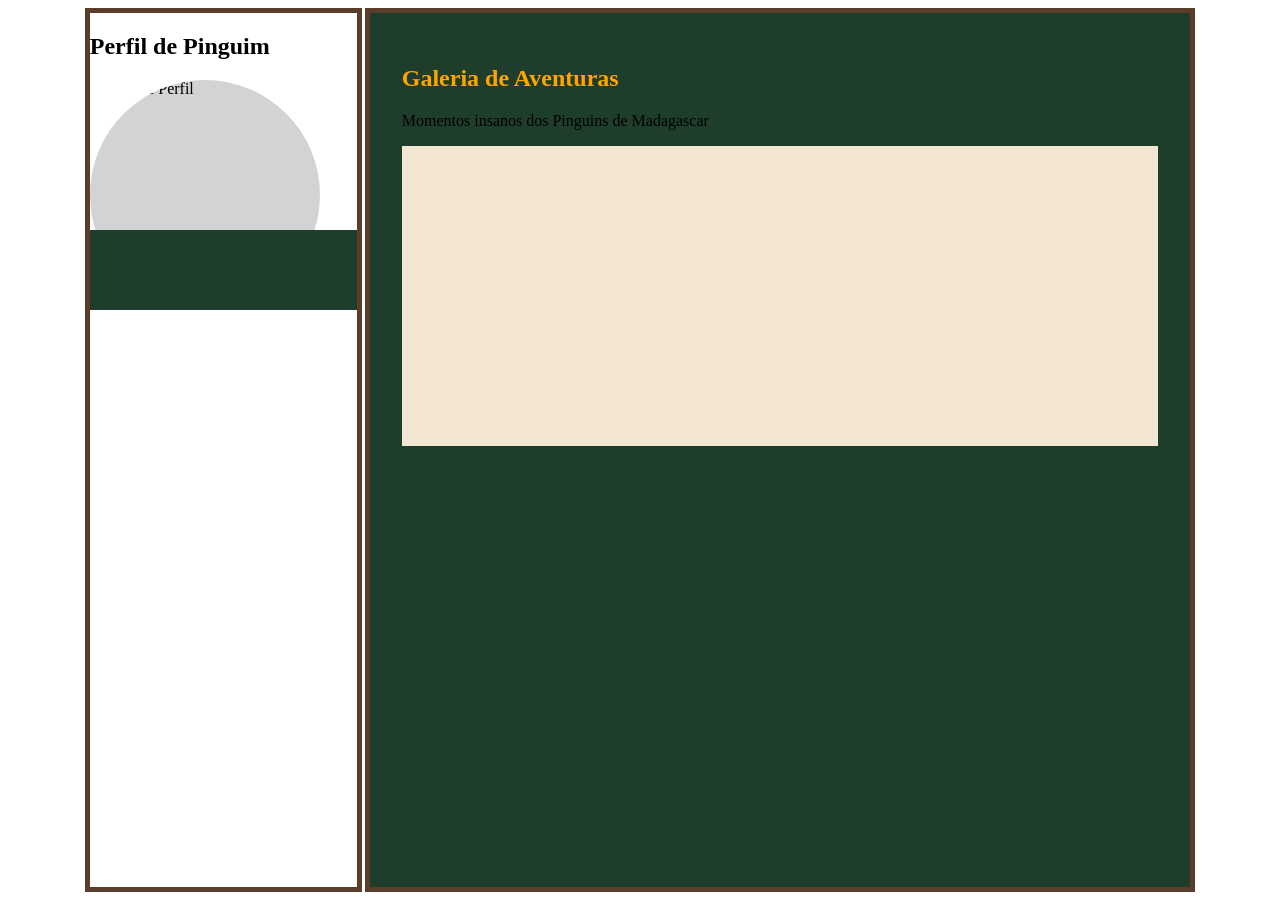
==== Proj1_html_css/index.html @ acc5205e "Primeira tentativa de aprender alguma coisa com essa revisão" ====
<!DOCTYPE html>
<html lang="pt-BR">

<head>
    <meta charset="UTF-8">
    <meta name="viewport" content="width=device-width, initial-scale=1.0">
    <link rel="stylesheet" href="style.css">
    <title>Pinguins de Madagascar</title>
</head>

<body>
    <aside>
        <h2>Perfil de Pinguim</h2>
        <div class="thumb">
            <img src="https://i.pinimg.com/736x/bf/6a/d4/bf6ad4ee54df7987acd29d5450d006fd.jpg" alt="Foto de Perfil">
        </div>
        <section>

        </section>
    </aside>

    <main>
        <article>
            <h1>Galeria de Aventuras</h1>
            <p>
                Momentos insanos dos Pinguins de Madagascar
            </p>
        </article>
        <div class="gallery">
        </div>
    </main>
    <!-- <div class="social">
        <a href="https://www.facebook.com/dreamworks/?locale=pt_BR">
            <img src="https://api.iconify.design/ph:facebook-logo-fill.svg" alt="Facebook"></a>

        <a href="https://x.com/Dreamworks">
            <img src="https://api.iconify.design/ph:twitter-logo-fill.svg" alt="Twitter"></a>

        <a href="https://www.instagram.com/dreamworks/">
            <img src="https://api.iconify.design/ph:instagram-logo-fill.svg" alt="Instagram"></a>
    </div>
    <footer>
        <p>&copy; 2026 Kowalski. Todos os direitos reservados.</p>
    </footer> -->
</body>

</html>
---- Proj1_html_css/style.css ----
html {
  background-image: url(https://static.vecteezy.com/ti/fotos-gratis/p1/32434243-natureza-madagascar-floresta-tropical-unico-ai-gerado-foto.jpg);
  background-size: cover;
  background-position: center;
  background-repeat: no-repeat;
  
}

body>* {
  border: 5px solid #5A3E2B;
}

* {
  box-sizing: border-box;
}

body {
  margin-left: 6%;
  margin-right: 6%;
  margin-top: 0;
  margin-bottom: 0;

  display: grid;
  grid-template-areas:
    "info content";

  grid-template-columns: 1fr 3fr;
  grid-template-rows: auto;
  gap: .2rem;
  padding: .5rem;
  min-height: 100svh;
}

aside {grid-area: info; }

aside .thumb {
  width: calc(var(--grid-info-size) - 20px);
  height: calc(var(--grid-info-size) - 20px);
  background-color: lightgray;
  border-radius: 50%;
  flex: none;
  z-index: 2;
  overflow: clip;
}

aside .thumb img {
  width: 100%;
  height: 100%;
  object-fit: cover; /* já aproveitei e corrigi aqui */
}

section {
  background-color: #1F3D2B;
  width: 100%;
  
  margin-top: -5rem;
  padding-top: 5rem;
  z-index: 1;
}

main {
  grid-area: content;
  position: relative;
  isolation: isolate;
  padding: 2rem;
}

main::before {
  content: "";
  background-color: #1F3D2B;
  position: absolute;
  inset: 0;
  z-index: -1;
}

main h1 {
  color: orange;
}

main .gallery {
  background-color: #F3E7D3;
  width: 100%;
  min-height: 300px;
  min-height: 300px
}

:root {
  --grid-info-size: 250px;
}
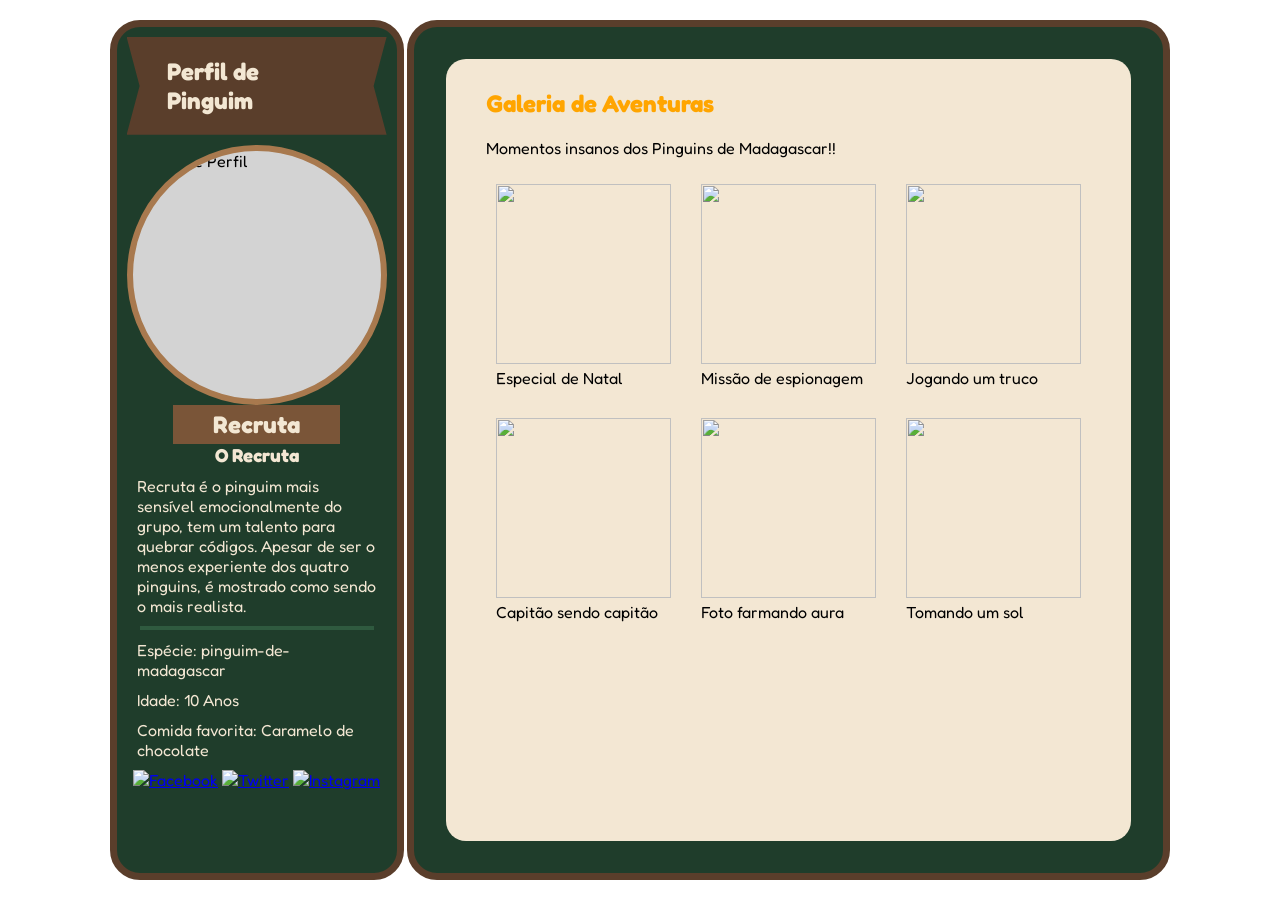
==== commit 8f62a7cd: "Trabalho com os elemtos necessários porém ainda um pocuo desorganizado" ====
--- a/Proj1_html_css/index.html
+++ b/Proj1_html_css/index.html
@@ -5,43 +5,89 @@
     <meta charset="UTF-8">
     <meta name="viewport" content="width=device-width, initial-scale=1.0">
     <link rel="stylesheet" href="style.css">
+    <link
+        href="https://fonts.googleapis.com/css2?family=Fredoka:wght@400;500;600&family=Poppins:wght@300;400;500&display=swap"
+        rel="stylesheet">
     <title>Pinguins de Madagascar</title>
 </head>
 
 <body>
+
+
     <aside>
-        <h2>Perfil de Pinguim</h2>
+        <div class="tituloPg">
+            <h1>Perfil de Pinguim</h1>
+        </div>
         <div class="thumb">
             <img src="https://i.pinimg.com/736x/bf/6a/d4/bf6ad4ee54df7987acd29d5450d006fd.jpg" alt="Foto de Perfil">
         </div>
+        <div class="nomePing">
+            <h2>Recruta</h2>
+        </div>
+        <div class="cargoPing">
+            <h3>O Recruta</h3>
+        </div>
+
         <section>
+            <p id="resumo">Recruta é o pinguim mais sensível emocionalmente do grupo, tem um talento para quebrar
+                códigos.
+                Apesar de ser o menos experiente dos quatro pinguins, é mostrado como sendo o mais realista.
+            </p>
+            <hr>
+            <p id="especie">Espécie: pinguim-de-madagascar</p>
+            <p id="idade">Idade: 10 Anos</p>
+            <p id="comidaFavorita">Comida favorita: Caramelo de chocolate</p>
+        </section>
+        <div class="social">
+            <a href="https://www.facebook.com/dreamworks/?locale=pt_BR">
+                <img src="https://api.iconify.design/ph:facebook-logo-fill.svg" alt="Facebook"></a>
 
-        </section>
+            <a href="https://x.com/Dreamworks">
+                <img src="https://api.iconify.design/ph:twitter-logo-fill.svg" alt="Twitter"></a>
+
+            <a href="https://www.instagram.com/dreamworks/">
+                <img src="https://api.iconify.design/ph:instagram-logo-fill.svg" alt="Instagram"></a>
+        </div>
     </aside>
+
 
     <main>
         <article>
             <h1>Galeria de Aventuras</h1>
-            <p>
-                Momentos insanos dos Pinguins de Madagascar
-            </p>
+            <p>Momentos insanos dos Pinguins de Madagascar!!</p>
+            <div class="gallery">
+                <figure>
+                <img src="https://f.i.uol.com.br/fotografia/2014/12/30/469602-970x600-1.jpeg">
+                <figcaption>Especial de Natal</figcaption>
+                </figure>
+
+                <figure>
+                <img src="https://tvcinemaemusica.wordpress.com/wp-content/uploads/2015/01/pinguins-1.jpg">
+                <figcaption>Missão de espionagem</figcaption>
+                </figure>
+
+                <figure>
+                <img src="https://m.media-amazon.com/images/S/pv-target-images/4dc285a7219077a5b52cc23948a0417d302658a76c3a34263aecdec6349dd74a.jpg">
+                <figcaption>Jogando um truco</figcaption>
+                </figure>
+
+                <figure>
+                <img src="https://content.imageresizer.com/images/memes/Penguins-of-Madagascar-meme-9.jpg">
+                <figcaption>Capitão sendo capitão</figcaption>
+                </figure>
+
+                <figure>
+                <img src="https://ofuxico.com.br/wp-content/uploads/2022/04/os-pinguins-de-madagascar.jpg.webp">
+                <figcaption>Foto farmando aura</figcaption>
+                </figure>
+
+                <figure>
+                <img src="https://i.ytimg.com/vi/jYqznCMAaBc/maxresdefault.jpg">
+                <figcaption>Tomando um sol</figcaption>
+                </figure>
+            </div>
         </article>
-        <div class="gallery">
-        </div>
     </main>
-    <!-- <div class="social">
-        <a href="https://www.facebook.com/dreamworks/?locale=pt_BR">
-            <img src="https://api.iconify.design/ph:facebook-logo-fill.svg" alt="Facebook"></a>
-
-        <a href="https://x.com/Dreamworks">
-            <img src="https://api.iconify.design/ph:twitter-logo-fill.svg" alt="Twitter"></a>
-
-        <a href="https://www.instagram.com/dreamworks/">
-            <img src="https://api.iconify.design/ph:instagram-logo-fill.svg" alt="Instagram"></a>
-    </div>
-    <footer>
-        <p>&copy; 2026 Kowalski. Todos os direitos reservados.</p>
-    </footer> -->
 </body>
 
 </html>
--- a/Proj1_html_css/style.css
+++ b/Proj1_html_css/style.css
@@ -1,89 +1,153 @@
+* {
+  box-sizing: border-box;
+}
+
 html {
   background-image: url(https://static.vecteezy.com/ti/fotos-gratis/p1/32434243-natureza-madagascar-floresta-tropical-unico-ai-gerado-foto.jpg);
   background-size: cover;
   background-position: center;
   background-repeat: no-repeat;
-  
-}
-
-body>* {
-  border: 5px solid #5A3E2B;
-}
-
-* {
-  box-sizing: border-box;
 }
 
 body {
-  margin-left: 6%;
-  margin-right: 6%;
-  margin-top: 0;
-  margin-bottom: 0;
+  font-family: 'Fredoka', sans-serif;
+  margin: 0 7%;
+  padding: 20px;
 
   display: grid;
   grid-template-areas:
     "info content";
 
   grid-template-columns: 1fr 3fr;
-  grid-template-rows: auto;
   gap: .2rem;
-  padding: .5rem;
+
   min-height: 100svh;
 }
 
-aside {grid-area: info; }
+body>* {
+  border: 7px solid #5A3E2B;
+  border-radius: 30px;
+}
 
-aside .thumb {
-  width: calc(var(--grid-info-size) - 20px);
-  height: calc(var(--grid-info-size) - 20px);
+
+/* /////////////////////////////////// */
+
+
+aside {
+  grid-area: info;
+  position: relative;
+
+  background-color: #1F3D2B;
+  width: 100%;
+  min-height: 300px;
+  padding: 10px;
+
+  display: flex;
+  flex-direction: column;
+  align-items: center;
+}
+
+.tituloPg {
+  background-color: #5A3E2B;
+  padding: 0 40px;
+  margin-bottom: 10px;
+
+  clip-path: polygon(0% 0%,
+      100% 0%,
+      95% 50%,
+      100% 100%,
+      0% 100%,
+      5% 50%);
+}
+
+aside h1 {
+  color: #F3E7D3;
+}
+
+.thumb {
+  width: 260px;
+  height: 260px;
   background-color: lightgray;
   border-radius: 50%;
+  border: 6px solid #A8794E;
   flex: none;
-  z-index: 2;
   overflow: clip;
 }
 
-aside .thumb img {
+.thumb img {
   width: 100%;
   height: 100%;
-  object-fit: cover; /* já aproveitei e corrigi aqui */
+  object-fit: cover;
 }
 
-section {
-  background-color: #1F3D2B;
-  width: 100%;
-  
-  margin-top: -5rem;
-  padding-top: 5rem;
-  z-index: 1;
+.nomePing {
+  background-color: #7A5538;
+  padding: 5px 40px;
 }
 
-main {
-  grid-area: content;
-  position: relative;
-  isolation: isolate;
-  padding: 2rem;
+aside h2 {
+  color: #F3E7D3;
+  margin: 0;
 }
 
-main::before {
-  content: "";
+aside h3 {
+  color: #F3E7D3;
+  margin: 0;
+}
+
+aside p {
+  color: #F3E7D3;
+  margin: 10px;
+}
+
+aside hr {
+  border: 2px solid #2F5A3F;
+  width: 90%;
+}
+
+.social img {
+  width: 50px;
+  height: 50px;
+}
+
+
+/* /////////////////////////////////// */
+
+
+main {
   background-color: #1F3D2B;
-  position: absolute;
-  inset: 0;
-  z-index: -1;
+  grid-area: content;
+  padding: 2rem;
 }
 
 main h1 {
   color: orange;
+  margin-top: 0;
 }
 
-main .gallery {
+article {
   background-color: #F3E7D3;
+  border-radius: 20px;
   width: 100%;
-  min-height: 300px;
-  min-height: 300px
+  min-height: 100%;
+  padding: 30px 40px;
 }
 
-:root {
-  --grid-info-size: 250px;
+
+/* GALERIAAA /////////////////////////////////// */
+
+.gallery {
+  display: grid;
+  grid-template-columns: repeat(3, 1fr);
+  gap: 10px;
+}
+
+.gallery img {
+  width: 100%;
+  height: 180px;
+  object-fit: cover;
+}
+
+figure {
+  margin: 10px;
 }
